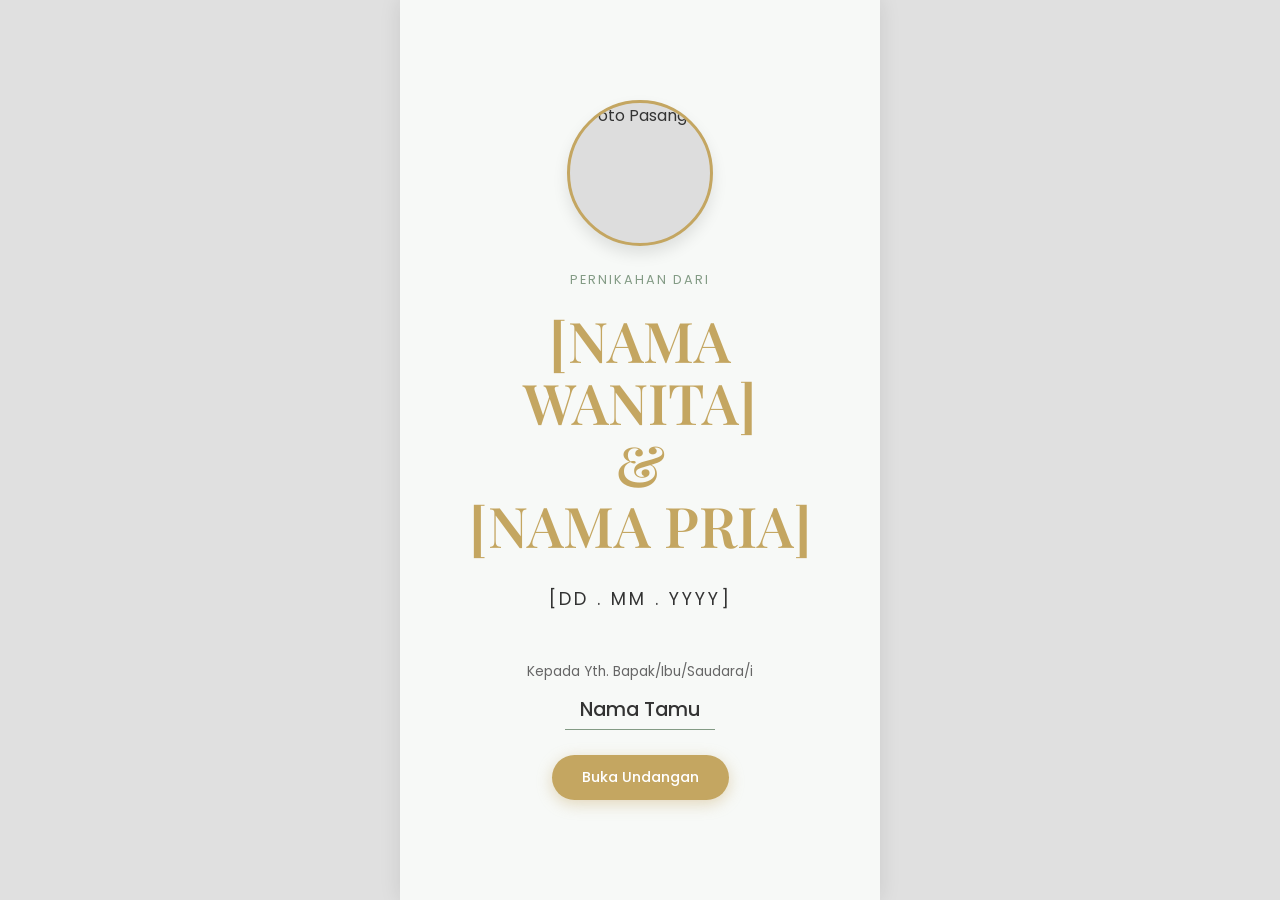
==== pembri&anggra/index.html @ fa64379a "Create index.html" ====
<!DOCTYPE html>
<html lang="id">
<head>
    <meta charset="UTF-8">
    <meta name="viewport" content="width=device-width, initial-scale=1.0, maximum-scale=1.0, user-scalable=no">
    <title>Undangan Pernikahan</title>
    <link href="https://fonts.googleapis.com/css2?family=Playfair+Display:ital,wght@0,400;0,600;1,400&family=Poppins:wght@300;400;500&display=swap" rel="stylesheet">
    
    <style>
        /* --- STYLING DASAR --- */
        :root {
            --primary-color: #839b85; 
            --gold-accent: #c4a661;   
            --bg-light: #f7f9f7;
            --text-dark: #333333;
            --text-muted: #666666;
        }

        body, html {
            margin: 0;
            padding: 0;
            font-family: 'Poppins', sans-serif;
            background-color: #e0e0e0;
            color: var(--text-dark);
            scroll-behavior: smooth;
        }

        .app-container {
            max-width: 480px;
            margin: 0 auto;
            background-color: var(--bg-light);
            min-height: 100vh;
            position: relative;
            overflow-x: hidden;
            box-shadow: 0 0 20px rgba(0,0,0,0.1);
        }

        h1, h2, h3, .font-serif {
            font-family: 'Playfair Display', serif;
            font-weight: 600;
        }

        /* --- HERO / COVER SECTION --- */
        #cover-section {
            position: absolute;
            top: 0; left: 0; right: 0; bottom: 0;
            background: linear-gradient(rgba(247, 249, 247, 0.9), rgba(247, 249, 247, 0.95)), url('[URL_FOTO_BACKGROUND_COVER_OPSIONAL]') center/cover;
            background-color: var(--bg-light);
            z-index: 999;
            display: flex;
            flex-direction: column;
            justify-content: center;
            align-items: center;
            text-align: center;
            padding: 30px;
        }

        .cover-photo-circle {
            width: 140px;
            height: 140px;
            border-radius: 50%;
            overflow: hidden;
            margin-bottom: 25px;
            border: 3px solid var(--gold-accent);
            box-shadow: 0 8px 15px rgba(0,0,0,0.1);
            background-color: #ddd;
        }

        .cover-photo-circle img {
            width: 100%;
            height: 100%;
            object-fit: cover;
        }

        .cover-subtitle {
            font-size: 0.8rem;
            letter-spacing: 2px;
            color: var(--primary-color);
            text-transform: uppercase;
            margin-bottom: 10px;
        }

        .cover-title {
            font-size: 3.5rem;
            color: var(--gold-accent);
            margin: 10px 0;
            line-height: 1.1;
        }

        .cover-date {
            font-size: 1.1rem;
            letter-spacing: 3px;
            margin: 20px 0;
            color: var(--text-dark);
        }

        .guest-box {
            margin-top: 30px;
            margin-bottom: 25px;
        }

        .guest-box p {
            font-size: 0.85rem;
            margin: 0;
            color: var(--text-muted);
        }

        .guest-name {
            font-size: 1.2rem;
            font-weight: 500;
            color: var(--text-dark);
            margin-top: 8px;
            padding: 5px 15px;
            border-bottom: 1px solid var(--primary-color);
            display: inline-block;
        }

        .btn-gold {
            background-color: var(--gold-accent);
            color: #fff;
            padding: 12px 30px;
            border: none;
            border-radius: 30px;
            font-size: 0.9rem;
            font-family: 'Poppins', sans-serif;
            font-weight: 500;
            cursor: pointer;
            box-shadow: 0 4px 15px rgba(196, 166, 97, 0.4);
            transition: 0.3s;
        }

        /* --- KONTEN UTAMA --- */
        #main-content {
            display: none;
            padding-bottom: 80px;
        }

        .section-padding {
            padding: 60px 20px;
            text-align: center;
        }

        .bg-green {
            background-color: var(--primary-color);
            color: #fff;
        }
        
        .bg-green > h2, .bg-green > p {
            color: #fff;
        }

        .circle-frame {
            width: 200px;
            height: 200px; 
            margin: 0 auto 20px auto;
            border-radius: 50%; 
            overflow: hidden;
            border: 5px solid #fff;
            box-shadow: 0 10px 20px rgba(0,0,0,0.05);
            background-color: #ddd;
        }

        .circle-frame img {
            width: 100%;
            height: 100%;
            object-fit: cover;
        }

        .profile-name {
            font-size: 1.8rem;
            color: var(--gold-accent);
            margin-bottom: 5px;
        }

        .parent-name {
            font-size: 0.85rem;
            color: var(--text-muted);
            margin-top: 0;
        }

        .event-card {
            background: #fff;
            padding: 30px 20px;
            border-radius: 15px;
            margin-bottom: 20px;
            box-shadow: 0 5px 15px rgba(0,0,0,0.03);
            border-top: 3px solid var(--primary-color);
            color: var(--text-dark); 
        }

        .event-card p {
            color: var(--text-dark); 
        }

        .event-title {
            font-size: 1.5rem;
            color: var(--gold-accent);
            margin-bottom: 15px;
        }

        .map-wrapper iframe {
            width: 100%;
            height: 250px;
            border-radius: 10px;
            border: none;
            margin-bottom: 15px;
        }

        .quote-text {
            font-size: 0.9rem;
            line-height: 1.8;
            font-style: italic;
            color: var(--text-muted);
            margin-top: 20px;
        }

        /* --- BOTTOM NAVIGATION --- */
        .bottom-nav {
            position: fixed;
            bottom: 0;
            left: 50%;
            transform: translateX(-50%);
            width: 100%;
            max-width: 480px;
            background-color: var(--primary-color);
            display: flex;
            justify-content: space-around;
            padding: 12px 0;
            box-shadow: 0 -2px 10px rgba(0,0,0,0.1);
            border-radius: 20px 20px 0 0;
            z-index: 100;
        }

        .nav-item {
            color: #fff;
            text-decoration: none;
            font-size: 0.75rem;
            display: flex;
            flex-direction: column;
            align-items: center;
            opacity: 0.8;
        }

        .nav-item:hover, .nav-item.active {
            opacity: 1;
            font-weight: 500;
        }

        .nav-icon {
            font-size: 1.2rem;
            margin-bottom: 3px;
        }

        /* --- MUSIC CONTROL --- */
        .music-control {
            position: fixed;
            bottom: 80px; /* di atas menu navigasi bawah */
            right: 20px;
            width: 45px;
            height: 45px;
            background-color: var(--gold-accent);
            border-radius: 50%;
            display: none; /* Disembunyikan dulu sampai undangan dibuka */
            justify-content: center;
            align-items: center;
            color: white;
            font-size: 1.2rem;
            box-shadow: 0 4px 10px rgba(0,0,0,0.2);
            cursor: pointer;
            z-index: 1000;
        }

        .spin-animation {
            animation: spin 3s linear infinite;
        }

        @keyframes spin {
            100% { transform: rotate(360deg); }
        }
    </style>
</head>
<body>

<div class="app-container">

    <!-- AUDIO ELEMENT BACKSOUND (Disembunyikan) -->
    <audio id="bg-music" loop>
        <source src="https://github.com/pembri/undangan-online/raw/refs/heads/main/backsound/senandung-manis.mp3" type="audio/mpeg">
    </audio>

    <!-- TOMBOL KONTROL MUSIK -->
    <div id="music-control" class="music-control spin-animation" onclick="toggleMusic()">
        🎵
    </div>

    <!-- ================= COVER SECTION ================= -->
    <div id="cover-section">
        
        <!-- Foto Bulat di Atas -->
        <div class="cover-photo-circle">
            <img src="[URL_FOTO_COVER_DISINI]" alt="Foto Pasangan">
        </div>

        <div class="cover-subtitle">Pernikahan Dari</div>
        <h1 class="cover-title font-serif">[NAMA WANITA]<br>&<br>[NAMA PRIA]</h1>
        <div class="cover-date">[DD . MM . YYYY]</div>
        
        <div class="guest-box">
            <p>Kepada Yth. Bapak/Ibu/Saudara/i</p>
            <div id="nama-tamu" class="guest-name">Nama Tamu</div>
        </div>

        <button class="btn-gold" onclick="bukaUndangan()">Buka Undangan</button>
    </div>

    <!-- ================= KONTEN UTAMA ================= -->
    <div id="main-content">
        
        <!-- BAGIAN PROFIL -->
        <section id="profil" class="section-padding">
            <h2 class="font-serif" style="color: var(--primary-color); margin-bottom: 40px;">Mempelai</h2>
            
            <!-- Mempelai Wanita -->
            <div class="circle-frame">
                <img src="[URL_FOTO_WANITA_DISINI]" alt="Mempelai Wanita">
            </div>
            <h3 class="profile-name">[Nama Wanita Lengkap]</h3>
            <p class="parent-name">Putri dari<br>Bapak [Nama Bapak] & Ibu [Nama Ibu]</p>
            
            <br><br>

            <!-- Mempelai Pria -->
            <div class="circle-frame">
                <img src="[URL_FOTO_PRIA_DISINI]" alt="Mempelai Pria">
            </div>
            <h3 class="profile-name">[Nama Pria Lengkap]</h3>
            <p class="parent-name">Putra dari<br>Bapak [Nama Bapak] & Ibu [Nama Ibu]</p>
        </section>

        <!-- BAGIAN ACARA -->
        <section id="acara" class="section-padding bg-green">
            <h2 class="font-serif">Rangkaian Acara</h2>
            <p style="font-size: 0.85rem; margin-bottom: 30px; opacity: 0.9;">Dengan memohon rahmat Tuhan, kami mengundang Anda untuk hadir pada acara kami:</p>
            
            <div class="event-card">
                <h3 class="event-title font-serif">Akad Nikah</h3>
                <p><strong>[Hari, Tanggal Bulan Tahun]</strong></p>
                <p>[Waktu Akad] - Selesai</p>
                <p style="font-size: 0.85rem; color: var(--text-muted); margin-top: 15px;">
                    <strong>[Nama Tempat/Gedung]</strong><br>
                    [Alamat Lengkap Jalan, Kota]
                </p>
            </div>

            <div class="event-card">
                <h3 class="event-title font-serif">Resepsi</h3>
                <p><strong>[Hari, Tanggal Bulan Tahun]</strong></p>
                <p>[Waktu Resepsi] - Selesai</p>
                <p style="font-size: 0.85rem; color: var(--text-muted); margin-top: 15px;">
                    <strong>[Nama Tempat/Gedung]</strong><br>
                    [Alamat Lengkap Jalan, Kota]
                </p>
            </div>
        </section>

        <!-- BAGIAN MAPS -->
        <section id="lokasi" class="section-padding">
            <h2 class="font-serif" style="color: var(--primary-color);">Peta Lokasi</h2>
            
            <div class="map-wrapper">
                <iframe src="https://www.google.com/maps/embed?pb=..." allowfullscreen="" loading="lazy"></iframe>
            </div>
            
            <a href="[LINK_GOOGLE_MAPS_ASLI]" target="_blank" style="text-decoration: none;">
                <button class="btn-gold">Petunjuk Ke Lokasi</button>
            </a>
        </section>

        <!-- BAGIAN KUTIPAN -->
        <section id="kutipan" class="section-padding" style="background-color: #fff;">
            <div class="circle-frame" style="height: 200px;">
                <img src="[URL_FOTO_BERDUA_DISINI]" alt="Couple">
            </div>
            <p class="quote-text font-serif">
                "Dan di antara tanda-tanda (kebesaran)-Nya ialah Dia menciptakan pasangan-pasangan untukmu dari jenismu sendiri, agar kamu cenderung dan merasa tenteram kepadanya..."
            </p>
            <p style="font-size: 0.8rem; font-weight: bold; color: var(--primary-color);">[SUMBER KUTIPAN]</p>
        </section>

        <!-- BOTTOM NAVIGATION BAR -->
        <nav class="bottom-nav">
            <a href="#profil" class="nav-item">
                <span class="nav-icon">👤</span>
                Profil
            </a>
            <a href="#acara" class="nav-item">
                <span class="nav-icon">📅</span>
                Acara
            </a>
            <a href="#lokasi" class="nav-item">
                <span class="nav-icon">📍</span>
                Lokasi
            </a>
        </nav>

    </div>

</div>

<script>
    // FUNGSI 1: Format Slug URL ke Nama Tamu yang Rapi
    function setNamaTamu() {
        const urlParams = new URLSearchParams(window.location.search);
        let namaDariUrl = urlParams.get('to');
        
        if (namaDariUrl) {
            let namaRapi = namaDariUrl.replace(/[_-]/g, ' ');
            namaRapi = namaRapi.replace(/\b\w/g, function(char) {
                return char.toUpperCase();
            });
            document.getElementById('nama-tamu').innerText = namaRapi;
        }
    }

    // FUNGSI 2: Transisi Buka Undangan & Play Musik
    function bukaUndangan() {
        let cover = document.getElementById('cover-section');
        cover.style.transition = "opacity 0.8s ease";
        cover.style.opacity = "0";
        
        // Memutar musik
        let audio = document.getElementById("bg-music");
        audio.play();

        // Memunculkan tombol kontrol musik
        document.getElementById('music-control').style.display = "flex";
        
        setTimeout(() => {
            cover.style.display = "none";
            document.getElementById('main-content').style.display = "block";
            window.scrollTo(0, 0);
        }, 800);
    }

    // FUNGSI 3: Pause / Play Musik
    function toggleMusic() {
        let audio = document.getElementById("bg-music");
        let btn = document.getElementById("music-control");
        
        if (audio.paused) {
            audio.play();
            btn.classList.add("spin-animation"); // Muter lagi ikonnya
            btn.innerHTML = "🎵";
        } else {
            audio.pause();
            btn.classList.remove("spin-animation"); // Berhenti muter
            btn.innerHTML = "🔇";
        }
    }

    window.onload = setNamaTamu;
</script>

</body>
</html>
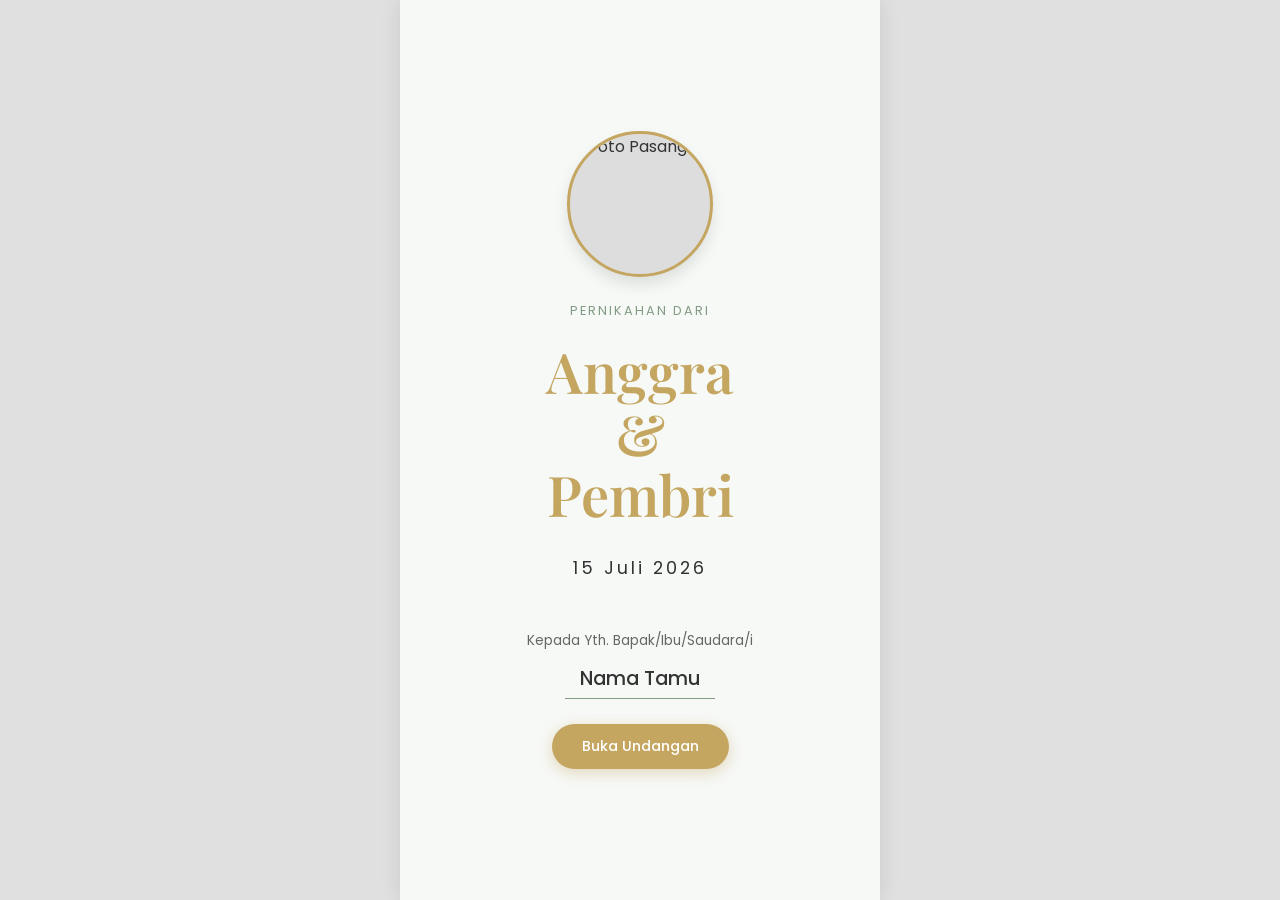
==== commit d3930af3: "Update index.html" ====
--- a/pembri&anggra/index.html
+++ b/pembri&anggra/index.html
@@ -44,7 +44,17 @@
         #cover-section {
             position: absolute;
             top: 0; left: 0; right: 0; bottom: 0;
-            background: linear-gradient(rgba(247, 249, 247, 0.9), rgba(247, 249, 247, 0.95)), url('[URL_FOTO_BACKGROUND_COVER_OPSIONAL]') center/cover;
+            
+            /* ========================================== */
+            /* NOTE CARA GANTI BACKGROUND COVER:          */
+            /* 1. Kalau mau pakai foto, ganti teks:       */
+            /*    [URL_FOTO_BACKGROUND_COVER_OPSIONAL]    */
+            /*    dengan link foto lu.                    */
+            /* 2. Kalau TIDAK MAU pakai foto (polosan),   */
+            /*    hapus kode: url('...') center/cover;    */
+            /* ========================================== */
+            background: linear-gradient(rgba(247, 249, 247, 0.9), rgba(247, 249, 247, 0.95)), url('/pembri&anggra/album/background.jpg') center/cover;
+            
             background-color: var(--bg-light);
             z-index: 999;
             display: flex;
@@ -149,6 +159,7 @@
             color: #fff;
         }
 
+        /* Gaya Bingkai Bulat (Untuk Cover & Kutipan) */
         .circle-frame {
             width: 200px;
             height: 200px; 
@@ -161,6 +172,24 @@
         }
 
         .circle-frame img {
+            width: 100%;
+            height: 100%;
+            object-fit: cover;
+        }
+
+        /* Gaya Bingkai Melengkung (Arch) Khusus Untuk Profil Mempelai */
+        .arch-frame {
+            width: 220px;
+            height: 280px; 
+            margin: 0 auto 20px auto;
+            border-radius: 110px 110px 0 0; /* Lengkung di atas */
+            overflow: hidden;
+            border: 5px solid #fff;
+            box-shadow: 0 10px 20px rgba(0,0,0,0.05);
+            background-color: #ddd;
+        }
+
+        .arch-frame img {
             width: 100%;
             height: 100%;
             object-fit: cover;
@@ -285,7 +314,7 @@
 
     <!-- AUDIO ELEMENT BACKSOUND (Disembunyikan) -->
     <audio id="bg-music" loop>
-        <source src="https://github.com/pembri/undangan-online/raw/refs/heads/main/backsound/senandung-manis.mp3" type="audio/mpeg">
+        <source src="/backsound/janji-suci.mp3" type="audio/mpeg">
     </audio>
 
     <!-- TOMBOL KONTROL MUSIK -->
@@ -298,12 +327,12 @@
         
         <!-- Foto Bulat di Atas -->
         <div class="cover-photo-circle">
-            <img src="[URL_FOTO_COVER_DISINI]" alt="Foto Pasangan">
+            <img src="/pembri&anggra/album/wedding.jpg" alt="Foto Pasangan">
         </div>
 
         <div class="cover-subtitle">Pernikahan Dari</div>
-        <h1 class="cover-title font-serif">[NAMA WANITA]<br>&<br>[NAMA PRIA]</h1>
-        <div class="cover-date">[DD . MM . YYYY]</div>
+        <h1 class="cover-title font-serif">Anggra<br>&<br>Pembri</h1>
+        <div class="cover-date">15 Juli 2026</div>
         
         <div class="guest-box">
             <p>Kepada Yth. Bapak/Ibu/Saudara/i</p>
@@ -320,21 +349,21 @@
         <section id="profil" class="section-padding">
             <h2 class="font-serif" style="color: var(--primary-color); margin-bottom: 40px;">Mempelai</h2>
             
-            <!-- Mempelai Wanita -->
-            <div class="circle-frame">
-                <img src="[URL_FOTO_WANITA_DISINI]" alt="Mempelai Wanita">
-            </div>
-            <h3 class="profile-name">[Nama Wanita Lengkap]</h3>
-            <p class="parent-name">Putri dari<br>Bapak [Nama Bapak] & Ibu [Nama Ibu]</p>
+            <!-- Mempelai Wanita (Sudah dikembalikan ke bentuk Arch) -->
+            <div class="arch-frame">
+                <img src="/pembri&anggra/album/anggra.png" alt="Mempelai Wanita">
+            </div>
+            <h3 class="profile-name">Anggrainita</h3>
+            <p class="parent-name">Putri dari<br>Bapak Satim & Ibu Sumini</p>
             
             <br><br>
 
-            <!-- Mempelai Pria -->
-            <div class="circle-frame">
-                <img src="[URL_FOTO_PRIA_DISINI]" alt="Mempelai Pria">
-            </div>
-            <h3 class="profile-name">[Nama Pria Lengkap]</h3>
-            <p class="parent-name">Putra dari<br>Bapak [Nama Bapak] & Ibu [Nama Ibu]</p>
+            <!-- Mempelai Pria (Sudah dikembalikan ke bentuk Arch) -->
+            <div class="arch-frame">
+                <img src="/pembri&anggra/album/pembri.png" alt="Mempelai Pria">
+            </div>
+            <h3 class="profile-name">Ahmad Supembri</h3>
+            <p class="parent-name">Putra dari<br>Bapak Husin & Ibu Mujayanah</p>
         </section>
 
         <!-- BAGIAN ACARA -->
@@ -344,21 +373,21 @@
             
             <div class="event-card">
                 <h3 class="event-title font-serif">Akad Nikah</h3>
-                <p><strong>[Hari, Tanggal Bulan Tahun]</strong></p>
-                <p>[Waktu Akad] - Selesai</p>
+                <p><strong>Rabu, 15 Juli 2026</strong></p>
+                <p>09.00 - Selesai</p>
                 <p style="font-size: 0.85rem; color: var(--text-muted); margin-top: 15px;">
-                    <strong>[Nama Tempat/Gedung]</strong><br>
-                    [Alamat Lengkap Jalan, Kota]
+                    <strong>KUA Kabuh</strong><br>
+                    Ds.Karangpakis Kec.Kabuh Kab.Jombang
                 </p>
             </div>
 
             <div class="event-card">
                 <h3 class="event-title font-serif">Resepsi</h3>
-                <p><strong>[Hari, Tanggal Bulan Tahun]</strong></p>
-                <p>[Waktu Resepsi] - Selesai</p>
+                <p><strong>Rabu, 15 Juli 2026</strong></p>
+                <p>11.00 - Selesai</p>
                 <p style="font-size: 0.85rem; color: var(--text-muted); margin-top: 15px;">
-                    <strong>[Nama Tempat/Gedung]</strong><br>
-                    [Alamat Lengkap Jalan, Kota]
+                    <strong>Kediaman Mempelai Wanita</strong><br>
+                    Dsn.Karangjati Ds.Karangpakis Kec.Kabuh Kab.Jombang
                 </p>
             </div>
         </section>
@@ -368,23 +397,24 @@
             <h2 class="font-serif" style="color: var(--primary-color);">Peta Lokasi</h2>
             
             <div class="map-wrapper">
-                <iframe src="https://www.google.com/maps/embed?pb=..." allowfullscreen="" loading="lazy"></iframe>
-            </div>
-            
-            <a href="[LINK_GOOGLE_MAPS_ASLI]" target="_blank" style="text-decoration: none;">
+                <iframe src="https://maps.google.com/maps?q=J64H%2B9G2,+Karang+Pakis,+Kabupaten+Jombang,+Jawa+Timur&output=embed" allowfullscreen="" loading="lazy"></iframe>
+            </div>
+            
+            <a href="https://maps.app.goo.gl/x3AGHRj9CUUv99uw8?g_st=ac" target="_blank" style="text-decoration: none;">
                 <button class="btn-gold">Petunjuk Ke Lokasi</button>
             </a>
         </section>
 
         <!-- BAGIAN KUTIPAN -->
         <section id="kutipan" class="section-padding" style="background-color: #fff;">
+            <!-- Foto di bawah tetap Bulat (Circle) -->
             <div class="circle-frame" style="height: 200px;">
-                <img src="[URL_FOTO_BERDUA_DISINI]" alt="Couple">
+                <img src="/pembri&anggra/album/wedding.jpg" alt="Couple">
             </div>
             <p class="quote-text font-serif">
                 "Dan di antara tanda-tanda (kebesaran)-Nya ialah Dia menciptakan pasangan-pasangan untukmu dari jenismu sendiri, agar kamu cenderung dan merasa tenteram kepadanya..."
             </p>
-            <p style="font-size: 0.8rem; font-weight: bold; color: var(--primary-color);">[SUMBER KUTIPAN]</p>
+            <p style="font-size: 0.8rem; font-weight: bold; color: var(--primary-color);">undangan.riraproject.com</p>
         </section>
 
         <!-- BOTTOM NAVIGATION BAR -->
